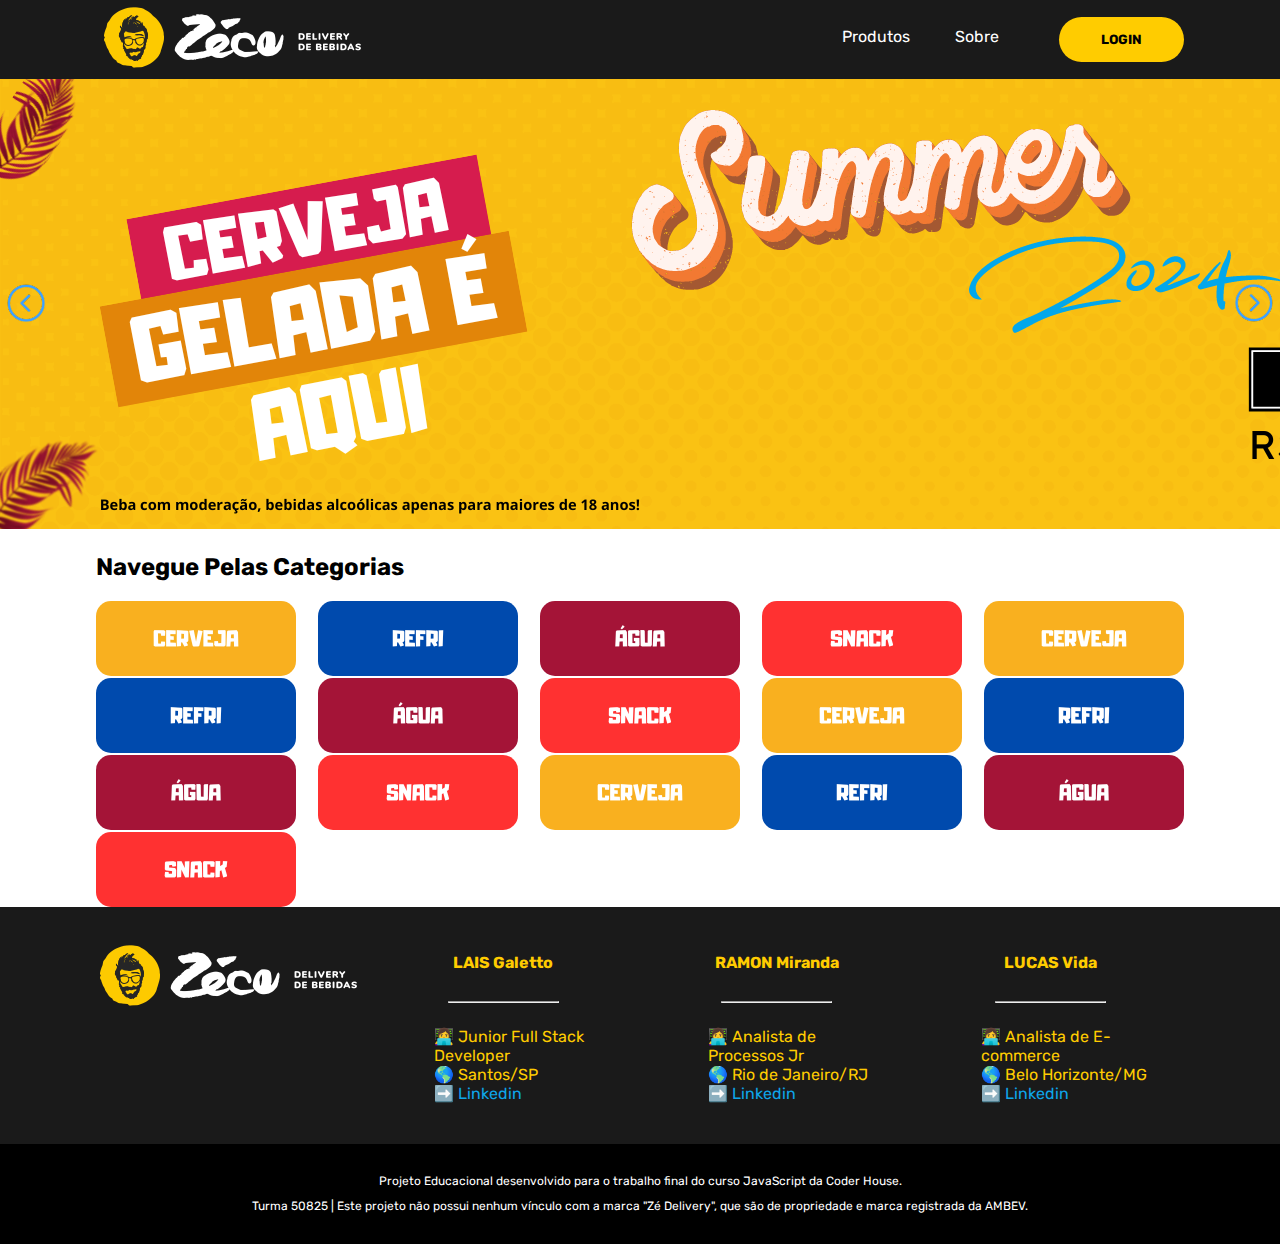
==== index.html @ 462e737e "Ajuste nos caminhos de arquivos da home" ====
<!DOCTYPE html>
<html lang="pt-br">

<head>
    <meta charset="UTF-8">
    <meta name="viewport" content="width=device-width, initial-scale=1.0">
    <!-- Metas Description | Keywords | Author -->
    <meta name="description" content="Explore nosso projeto educacional, inspirado no Zé Delivery, para dominar os conceitos fundamentais de JavaScript. 
    Através do curso da Coder House, construindo funcionalidades interativas e dinâmicas. Turma 50825 ">
    <meta name="keywords" content="Projeto Educacional, Zé Delivery Clone, Curso de JavaScript, Curso Coder House">
    <meta name="author" content="Lais Galetto, Ramon Miranda, Lucas Vida">
    <meta http-equiv="Content-Type" content="text/html; charset=UTF-8">
    <meta name="language" content="Portuguese">
    <!-- Favicon  -->
    <link rel="icon" href="/assets/img/favico.png" type="image/x-icon">
    <!-- CSS  -->
    <link rel="stylesheet" href="/assets/css/principal.css">
    <!-- Fonts -->
    <link rel="preconnect" href="https://fonts.googleapis.com">
    <link rel="preconnect" href="https://fonts.gstatic.com" crossorigin>
    <link
        href="https://fonts.googleapis.com/css2?family=Montserrat:ital,wght@0,400;0,500;0,600;0,900;1,400&family=Rubik:ital,wght@0,500;1,400;1,500&display=swap"
        rel="stylesheet">
    <!-- Title  -->
    <title> Zeca Delivery - Projeto Educacional </title>
</head>

<body>
    <header>
        <div class="container">
            <nav class="menu-principal">
                <div class="logo">
                    <a href="/index.html">
                        <img src="/assets/img/logotipo-zeca-delivery.png" alt="Logotipo Zeca Delivery">
                    </a>
                </div>
                <div class="menu">
                    <ul>
                        <a href="/paginas/catalogo.html">
                            <li>Produtos</li>
                        </a>
                        <a href="/paginas/sobre.html">
                            <li>Sobre</li>
                        </a>
                        <a href="/login.html">
                            <button class="btn-login">
                                LOGIN
                            </button>
                        </a>
                    </ul>
                </div>
            </nav>
        </div>
    </header>
    <main>
        <section class="banner-home">
            <div class="slide">
                <div class="slider-banners">
                    <img src="assets/img/banner-zecadelivery-desktop-01.png" alt="Banner Zeca Delivery">
                </div>
                <div class="slider-controls">
                    <button id="btn-slider-prev"> <img src="assets/img/seta-anterior.png" alt=""></button>
                    <button id="btn-slider-next"><img src="assets/img/seta-proximo.png" alt=""></button>
                </div>
            </div>
        </section>

        <section class="categorias">
            <div class="container">
                <h2>Navegue Pelas Categorias</h2>

                <div class="sub-categorias">
                    <img src="assets/img/mini-banner-categoria-cerveja.png" alt="Categoria Cerveja">
                    <img src="assets/img/mini-banner-categoria-refri.png" alt="Categoria Refri">
                    <img src="assets/img/mini-banner-categoria-agua.png" alt="Categoria Água">
                    <img src="assets/img/mini-banner-categoria-snack.png" alt="Categoria Snack">
                    <img src="assets/img/mini-banner-categoria-cerveja.png" alt="Categoria Cerveja">
                    <img src="assets/img/mini-banner-categoria-refri.png" alt="Categoria Refri">
                    <img src="assets/img/mini-banner-categoria-agua.png" alt="Categoria Água">
                    <img src="assets/img/mini-banner-categoria-snack.png" alt="Categoria Snack">
                    <img src="assets/img/mini-banner-categoria-cerveja.png" alt="Categoria Cerveja">
                    <img src="assets/img/mini-banner-categoria-refri.png" alt="Categoria Refri">
                    <img src="assets/img/mini-banner-categoria-agua.png" alt="Categoria Água">
                    <img src="assets/img/mini-banner-categoria-snack.png" alt="Categoria Snack">
                    <img src="assets/img/mini-banner-categoria-cerveja.png" alt="Categoria Cerveja">
                    <img src="assets/img/mini-banner-categoria-refri.png" alt="Categoria Refri">
                    <img src="assets/img/mini-banner-categoria-agua.png" alt="Categoria Água">
                    <img src="assets/img/mini-banner-categoria-snack.png" alt="Categoria Snack">
                </div>
            </div>

        </section>

    </main>
    <footer>
        <div class="container">
            <div class="footer-top">
                <div class="cards-dev">
                    <img src="/assets/img/logotipo-zeca-delivery.png" alt="Logotipo Zeca Delivery">
                </div>
                <div class="cards-dev">
                    <h4>
                        LAIS Galetto
                    </h4>
                    <hr>
                    <ul>
                        <li> 👩‍💻 Junior Full Stack Developer </li>
                        <li> 🌎 Santos/SP </li>
                        <a href="https://www.linkedin.com/in/laisgaletto/" target="_blank"
                            aria-label="Perfil do Linkedin da Lais Galetto">
                            <li> ➡️ Linkedin </li>
                        </a>
                    </ul>
                </div>
                <div class="cards-dev">
                    <h4>
                        RAMON Miranda
                    </h4>
                    <hr>
                    <ul>
                        <li> 👩‍💻 Analista de Processos Jr </li>
                        <li> 🌎 Rio de Janeiro/RJ</li>
                        <a href="https://www.linkedin.com/in/ramonmiranda98/" target="_blank"
                            aria-label="Perfil do Linkedin do Ramon Miranda">
                            <li> ➡️ Linkedin </li>
                        </a>
                    </ul>
                </div>
                <div class="cards-dev">
                    <h4>
                        LUCAS Vida
                    </h4>
                    <hr>
                    <ul>
                        <li> 👩‍💻 Analista de E-commerce </li>
                        <li> 🌎 Belo Horizonte/MG </li>
                        <a href="https://www.linkedin.com/in/lucas-vida/" target="_blank"
                            aria-label="Perfil do Linkedin do Lucas Vida">
                            <li> ➡️ Linkedin </li>
                        </a>
                    </ul>
                </div>
            </div>
        </div>
        <div class="footer-end">
            Projeto Educacional desenvolvido para o trabalho final do curso JavaScript da Coder House.<br>
            Turma 50825 | Este projeto não possui nenhum vínculo com a marca "Zé Delivery", que são de propriedade
            e marca registrada da AMBEV.
        </div>
    </footer>
    <script src="assets/js/slider-home.js"></script>
</body>

</html>
---- assets/css/principal.css ----
/* RESET CSS */
body{
    box-sizing: border-box;
    margin: 0;
            padding: 0;}


html{
    list-style: none;
    outline: none;
    font-family: var(--font-principal);
}


/* ROOT CSS */

:root{
    --font-principal: 'Rubik', sans-serif; 
    --font-secundaria: 'Montserrat', sans-serif;
    --cor-menu: #1A1A1A;
    --cor-amarelo: #FFCC00;
}

@layer estilo-geral{
    .container{
        width: 85%;
        margin: 0 auto;
    }
}


@layer menu {
    header{
        background-color: var(--cor-menu);
        display: flex;
        justify-content: center;
    }
    .menu-principal{
        display: flex;
        justify-content:space-between;
        align-items: center;
        position: sticky;
        cursor: pointer;
    }
    .menu li{
        display: block;
        float: left;
        margin-left: 25px !important;
        color: rgb(255, 255, 255);
        padding: 10px;
    }

    .btn-login {
        width: 125px;
        border: 0;
        font-family: var(--font-principal);
        background-color:var(--cor-amarelo);
        font-weight: bold;
        text-align: center;
        border-radius: 35px;
        margin-left: 50px !important;
        padding: 15px;
        color: #000;
        cursor: pointer;
    }
}

@layer slider-banner-home{

    .slide{
        max-width: 1920px;
        display: flex;
        flex-direction: column;
        overflow-x: hidden;
    }
    .slider-banners{
        border-radius: 5px;
    }
    #btn-slider-prev,
    #btn-slider-next {
        color: inherit;
        border: none;
        background-color: inherit;
        cursor: pointer;
    }


    .slider-controls{
        width: 100%;
        height: 450px;
        display: flex;
        justify-content: space-between;
        align-items: center;
        position: absolute;
    }
}


@layer home-coteudo{
    .sub-categorias{
        width: 100%;
        min-height: 250px;
        display: flex;
        justify-content: space-between;
        align-items: center;
        flex-wrap: wrap;
        gap: 2px;
    }

    .sub-categorias img{
        border-radius: 15px;
    }
}

@layer footer{
    footer{
        background-color: var(--cor-menu);
        width: 100%;
    }
    .footer-top{
        display: flex;
        justify-content: space-between;
        align-items: center;
    }
    .cards-dev{
        width: 20%;
        min-height: 175px;
        padding: 25px;
        color: var(--cor-amarelo);
        display: flex;
        align-items: center;
        flex-direction: column;
    }
    .cards-dev a {
        text-decoration: none;
        color: #0ea5e9;
    }
    .cards-dev li {
        list-style-type:none;
    }
    .cards-dev hr{
        width: 50%;
    }

    .cards-dev h4 {
     text-align: center;
    }
    .footer-end{
        bottom: 0;
        background-color:#000;
        text-align: center;
        font-size: 0.75em;
        line-height: 25px;
        padding: 25px;
        color: #FFF;
    }
}


@layer mobile {

    @media screen and (max-width:600px){

        @layer menu {
            .menu-principal{
               flex-direction: column;
               color: #FFF;
            }
           }


       @layer footer {
        .footer-top{
            flex-direction: column;
        }

        .cards-dev{
            width: 100%;
            min-height: 0;
            padding: 5px;
        }
       }
    }
}
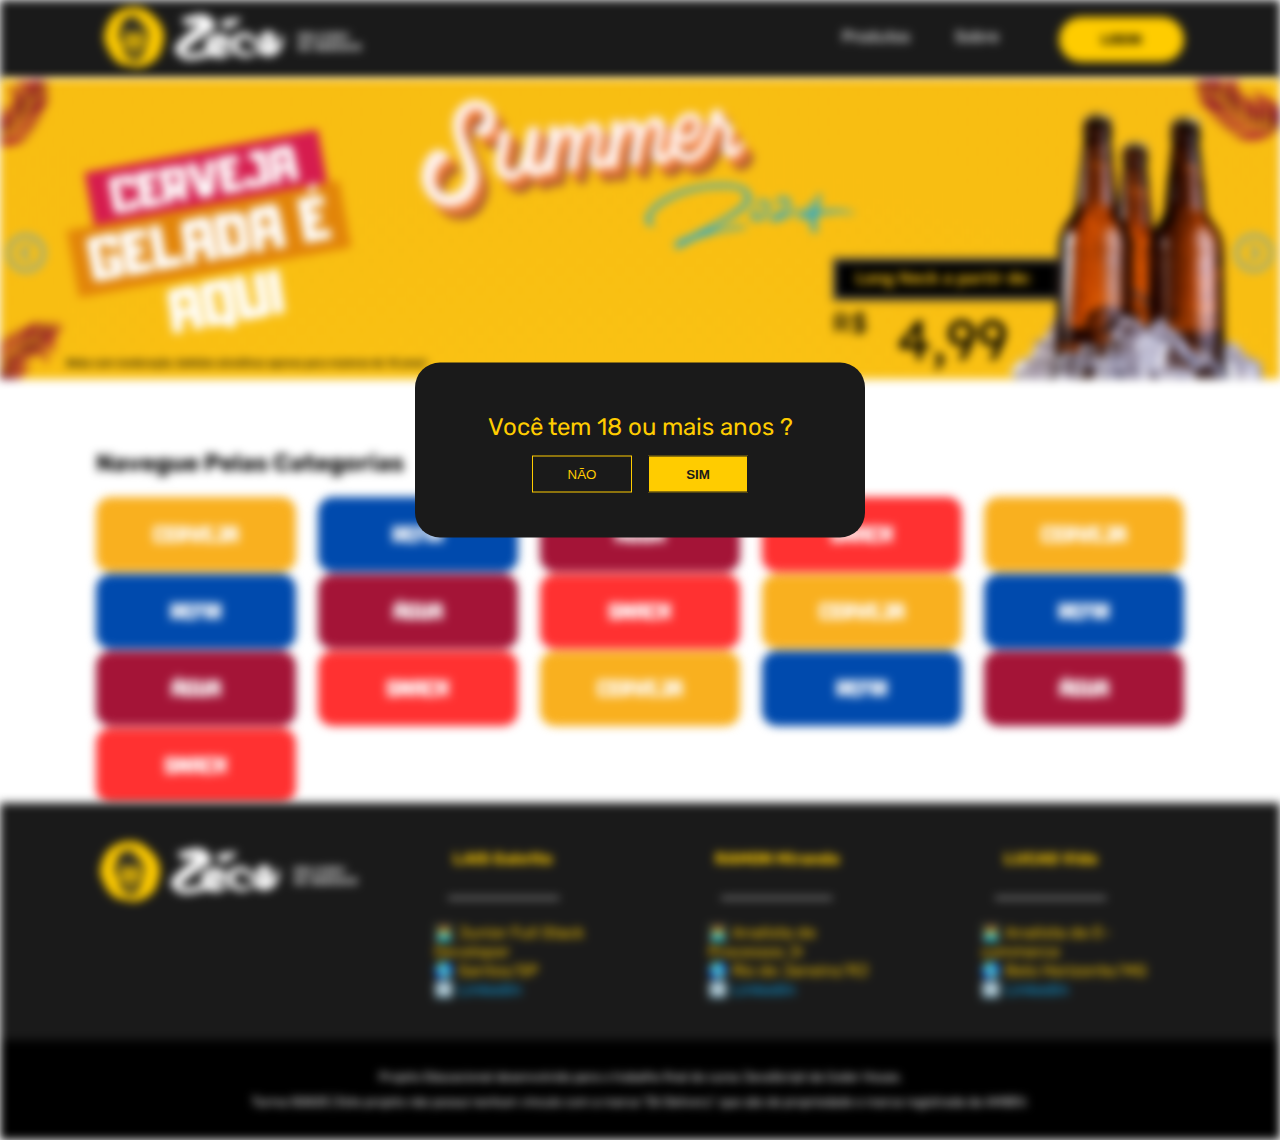
==== commit cd634b05: "Inclusão do Modal e Melhorias no CSS" ====
--- a/index.html
+++ b/index.html
@@ -12,9 +12,12 @@
     <meta http-equiv="Content-Type" content="text/html; charset=UTF-8">
     <meta name="language" content="Portuguese">
     <!-- Favicon  -->
-    <link rel="icon" href="/assets/img/favico.png" type="image/x-icon">
+    <link rel="icon" href="./assets/img/favico.png" type="image/x-icon">
     <!-- CSS  -->
-    <link rel="stylesheet" href="/assets/css/principal.css">
+    <link rel="stylesheet" href="./assets/css/principal.css">
+    <noscript>
+        <link rel="stylesheet" href="./assets/css/noscript.css">
+    </noscript>
     <!-- Fonts -->
     <link rel="preconnect" href="https://fonts.googleapis.com">
     <link rel="preconnect" href="https://fonts.gstatic.com" crossorigin>
@@ -24,25 +27,39 @@
     <!-- Title  -->
     <title> Zeca Delivery - Projeto Educacional </title>
 </head>
-
 <body>
+    <noscript>
+        <div class="container erro-center">
+            <img src="../assets/img/no-script.png" alt="Erro de Java Script"> <br><br>
+            <a href="https://support.google.com/admanager/answer/12654?hl=pt-BR"> Como habilitar o Java Script </a>
+        </div>
+    </noscript>
+    <section id="modal">
+             <div class="modal-text">
+                Você tem 18 ou mais anos ?
+                <div class="btn-modal">
+                    <button id="btn-modal-nao">NÃO</button>
+                    <button id="btn-modal-sim">SIM</button>
+                </div>
+             </div>
+    </section>
     <header>
         <div class="container">
             <nav class="menu-principal">
                 <div class="logo">
-                    <a href="/index.html">
-                        <img src="/assets/img/logotipo-zeca-delivery.png" alt="Logotipo Zeca Delivery">
+                    <a href="./index.html">
+                        <img src="./assets/img/logotipo-zeca-delivery.png" alt="Logotipo Zeca Delivery">
                     </a>
                 </div>
                 <div class="menu">
                     <ul>
-                        <a href="/paginas/catalogo.html">
+                        <a href="./paginas/catalogo.html">
                             <li>Produtos</li>
                         </a>
-                        <a href="/paginas/sobre.html">
+                        <a href="./paginas/sobre.html">
                             <li>Sobre</li>
                         </a>
-                        <a href="/login.html">
+                        <a href="./login.html">
                             <button class="btn-login">
                                 LOGIN
                             </button>
@@ -56,17 +73,18 @@
         <section class="banner-home">
             <div class="slide">
                 <div class="slider-banners">
-                    <img src="assets/img/banner-zecadelivery-desktop-01.png" alt="Banner Zeca Delivery">
+                    <img src="./assets/img/banner-zecadelivery-desktop-01.png" alt="Banner Zeca Delivery">
                 </div>
                 <div class="slider-controls">
-                    <button id="btn-slider-prev"> <img src="assets/img/seta-anterior.png" alt=""></button>
-                    <button id="btn-slider-next"><img src="assets/img/seta-proximo.png" alt=""></button>
+                    <button id="btn-slider-prev"> <img src="./assets/img/seta-anterior.png" alt=""></button>
+                    <button id="btn-slider-next"><img src="./assets/img/seta-proximo.png" alt=""></button>
                 </div>
             </div>
         </section>
 
         <section class="categorias">
             <div class="container">
+
                 <h2>Navegue Pelas Categorias</h2>
 
                 <div class="sub-categorias">
@@ -87,6 +105,7 @@
                     <img src="assets/img/mini-banner-categoria-agua.png" alt="Categoria Água">
                     <img src="assets/img/mini-banner-categoria-snack.png" alt="Categoria Snack">
                 </div>
+
             </div>
 
         </section>
@@ -96,7 +115,7 @@
         <div class="container">
             <div class="footer-top">
                 <div class="cards-dev">
-                    <img src="/assets/img/logotipo-zeca-delivery.png" alt="Logotipo Zeca Delivery">
+                    <img src="./assets/img/logotipo-zeca-delivery.png" alt="Logotipo Zeca Delivery">
                 </div>
                 <div class="cards-dev">
                     <h4>
@@ -148,7 +167,8 @@
             e marca registrada da AMBEV.
         </div>
     </footer>
-    <script src="assets/js/slider-home.js"></script>
+    <script src="./assets/js/modal.js"></script>
+    <script src="./assets/js/slider-home.js"></script>
 </body>
 
 </html>--- a/assets/css/principal.css
+++ b/assets/css/principal.css
@@ -65,14 +65,74 @@
     }
 }
 
+@layer modal {
+    #modal {
+        position: fixed;
+        top: 50%;
+        left: 50%;
+        transform: translate(-50%, -50%);
+        z-index: 100;
+        display: block;
+        width: 450px;
+        height: 175px;
+        background-color: var(--cor-menu);
+        font-size: 1.5em;
+        border-radius: 25px;
+    }
+
+    .modal-open {
+        filter: blur(5px);
+        pointer-events: none;
+    }
+
+
+    .modal-text {
+        display: flex;
+        flex-direction: column;
+        justify-content: flex-end;
+        color: var(--cor-amarelo);
+        text-align: center;
+        margin-top: 25px;
+        padding: 25px;
+    }
+
+    #modal button {
+        width: 100px;
+        padding: 10px;
+        margin-top: 15px;
+        background-color: var(--cor-menu);
+        color: var(--cor-amarelo);
+        border: 1px solid var(--cor-amarelo);
+        cursor: pointer;
+    }
+
+    #modal button:nth-child(2) {
+        width: 100px;
+        padding: 10px;
+        margin-top: 15px;
+        margin-left: 10px;
+        background-color: var(--cor-amarelo);
+        color: var(--cor-menu);
+        border: 1px solid var(--cor-menu);     cursor: pointer;
+        font-weight: bolder;
+    }
+
+}
+
 @layer slider-banner-home{
 
     .slide{
-        max-width: 1920px;
+        width: 100%;
+        height: 350px;
         display: flex;
         flex-direction: column;
         overflow-x: hidden;
     }
+
+    .slide img{
+        width: 100%;
+    }
+
     .slider-banners{
         border-radius: 5px;
     }
@@ -87,7 +147,7 @@
 
     .slider-controls{
         width: 100%;
-        height: 450px;
+        height: 350px;
         display: flex;
         justify-content: space-between;
         align-items: center;
@@ -156,6 +216,13 @@
     }
 }
 
+@layer erro {
+    .erro-center{
+        text-align: center;
+        width: 100%;
+    }
+}
+
 
 @layer mobile {
 
@@ -165,6 +232,29 @@
             .menu-principal{
                flex-direction: column;
                color: #FFF;
+            }
+           }
+
+           @layer lider-banner-home {
+            .slide{
+                width: 100%;
+                height: 250px;
+                display: flex;
+                flex-direction: column;
+                overflow-x: hidden;
+            }
+        
+            .slide img{
+                width: 100%;
+            }
+        
+            .slider-controls{
+                width: 100%;
+                height: 250px;
+                display: flex;
+                justify-content: space-between;
+                align-items: center;
+                position: absolute;
             }
            }
 
--- a/assets/css/noscript.css
+++ b/assets/css/noscript.css
@@ -0,0 +1,8 @@
+header, main, footer, #modal{
+    display: none;
+}
+
+.erro-center{
+    text-align: center;
+    width: 100%;
+}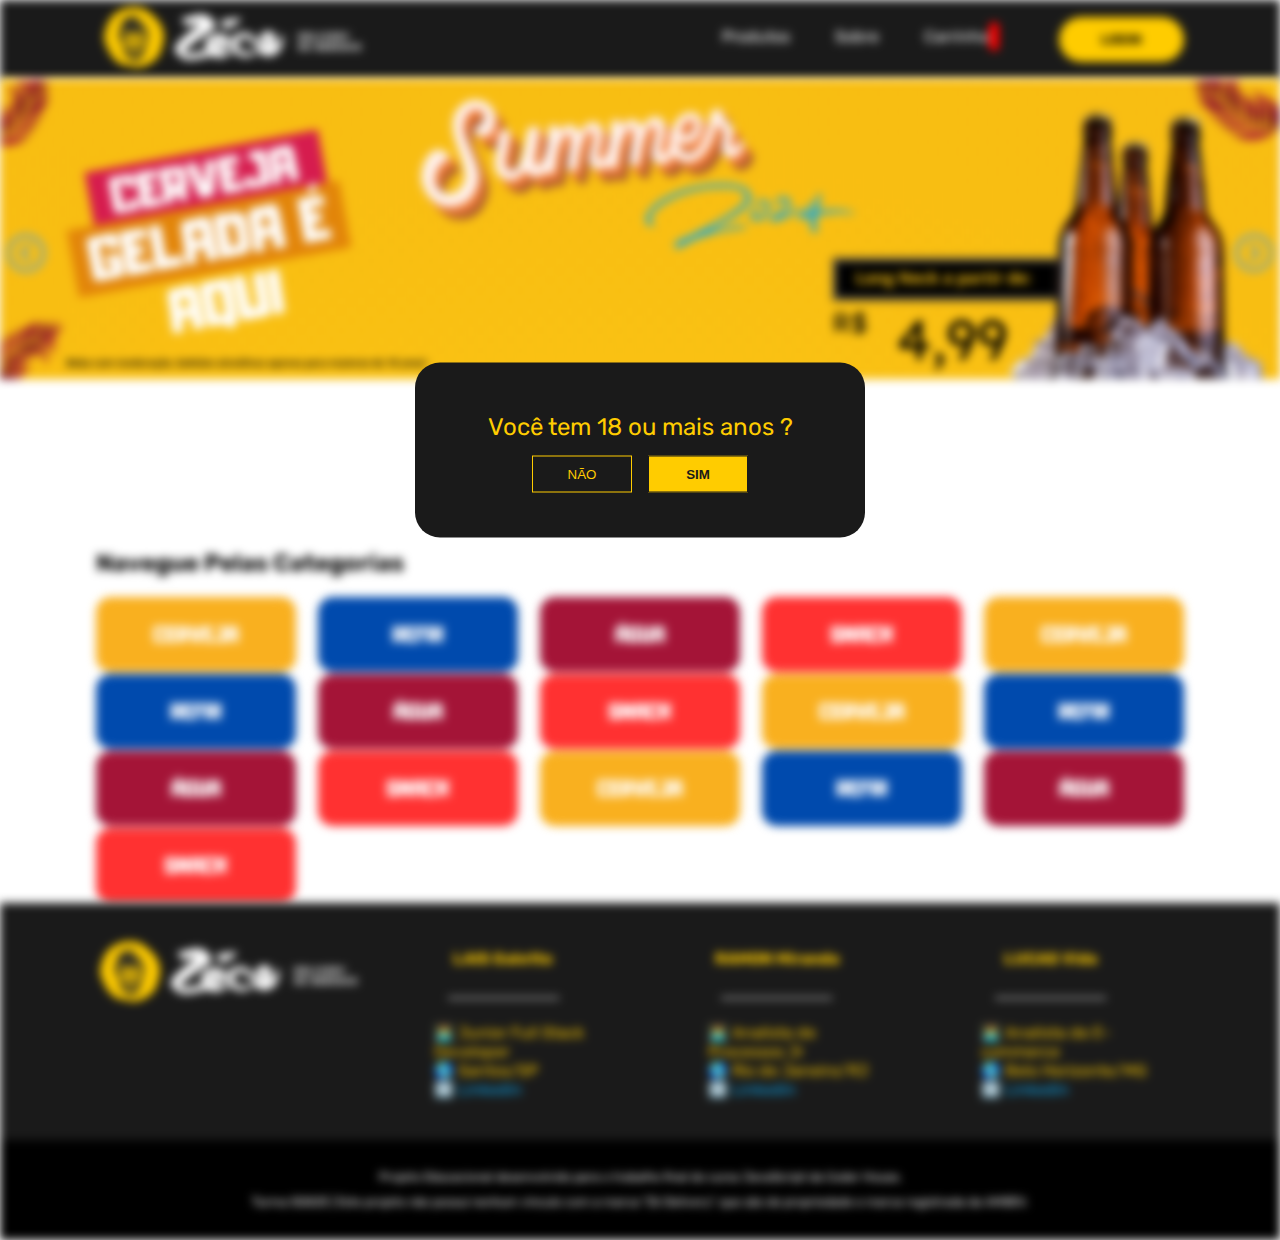
==== commit 32342d45: "Ajuste no Menu | Ajuste no CSS do Carrinho" ====
--- a/index.html
+++ b/index.html
@@ -53,13 +53,16 @@
                 </div>
                 <div class="menu">
                     <ul>
-                        <a href="./paginas/catalogo.html">
+                        <a href="../paginas/catalogo.html">
                             <li>Produtos</li>
                         </a>
-                        <a href="./paginas/sobre.html">
+                        <a href="../paginas/sobre.html">
                             <li>Sobre</li>
                         </a>
-                        <a href="./login.html">
+                        <a href="../paginas/carrinho.html">
+                            <li>Carrinho <span class="icone-carrinho"></span></li>
+                        </a>
+                        <a href="../login.html">
                             <button class="btn-login">
                                 LOGIN
                             </button>
@@ -169,6 +172,7 @@
     </footer>
     <script src="./assets/js/modal.js"></script>
     <script src="./assets/js/slider-home.js"></script>
+    <script src="./assets/js/principal.js"></script>
 </body>
 
 </html>--- a/assets/css/principal.css
+++ b/assets/css/principal.css
@@ -25,6 +25,10 @@
     .container{
         width: 85%;
         margin: 0 auto;
+    }
+
+    button{
+        cursor: pointer;
     }
 }
 
@@ -48,6 +52,18 @@
         margin-left: 25px !important;
         color: rgb(255, 255, 255);
         padding: 10px;
+    }
+
+    .menu ul{
+        display: flex;
+        justify-content: space-between;
+    }
+
+    .icone-carrinho{
+        border-radius: 25px;
+        background-color: red;
+        padding: 5px;
+        color: #FFF;
     }
 
     .btn-login {
@@ -123,7 +139,7 @@
 
     .slide{
         width: 100%;
-        height: 350px;
+        height: 450px;
         display: flex;
         flex-direction: column;
         overflow-x: hidden;
@@ -222,7 +238,6 @@
         width: 100%;
     }
 }
-
 
 @layer mobile {
 
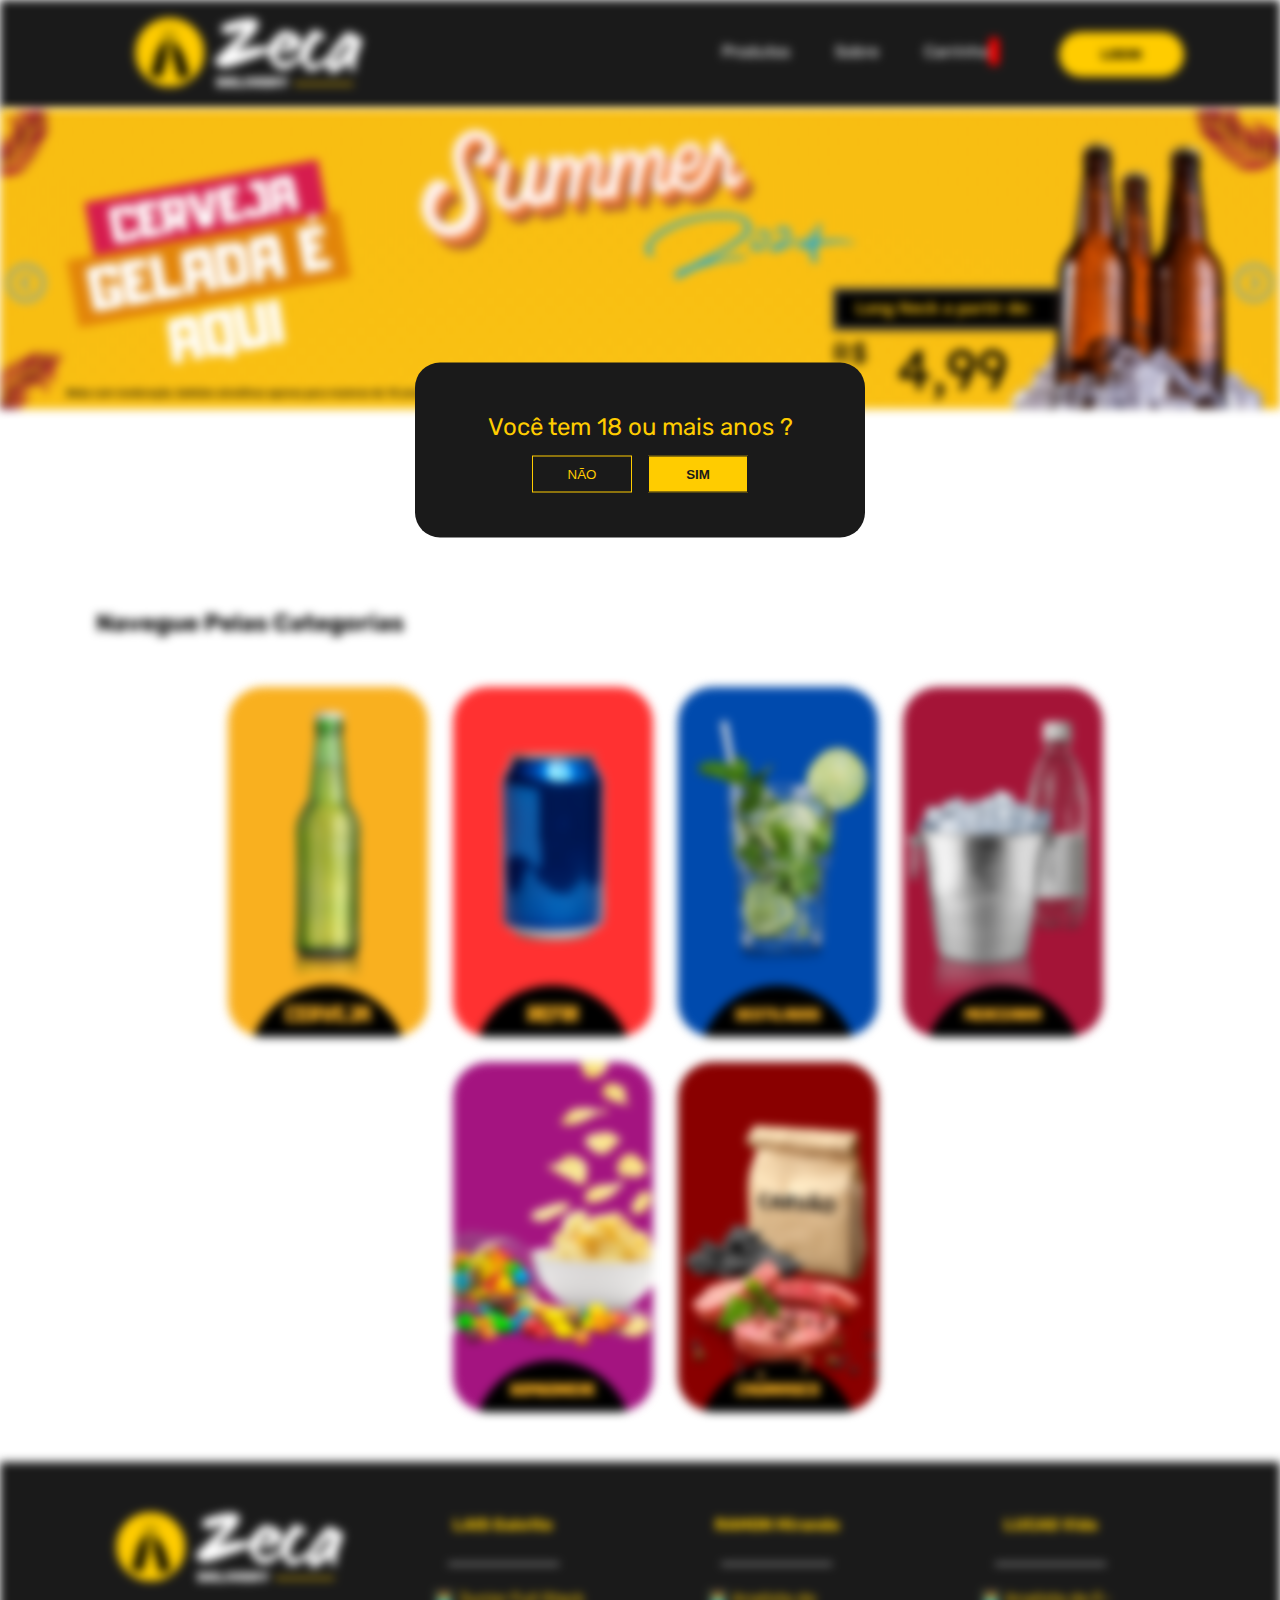
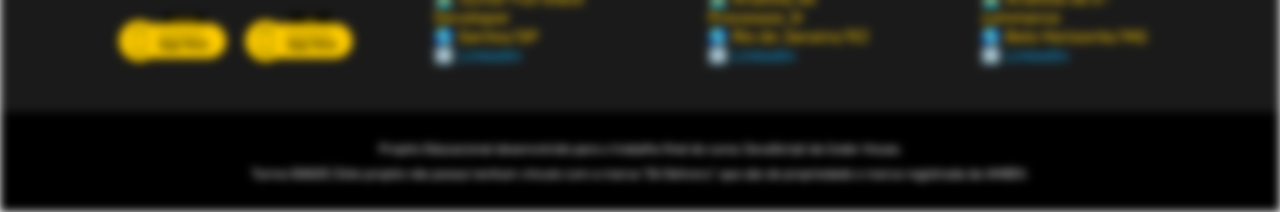
==== commit ced416d0: "Ajuste da Logo | Ajuste Home | Ajuste CSS" ====
--- a/index.html
+++ b/index.html
@@ -27,6 +27,7 @@
     <!-- Title  -->
     <title> Zeca Delivery - Projeto Educacional </title>
 </head>
+
 <body>
     <noscript>
         <div class="container erro-center">
@@ -35,13 +36,13 @@
         </div>
     </noscript>
     <section id="modal">
-             <div class="modal-text">
-                Você tem 18 ou mais anos ?
-                <div class="btn-modal">
-                    <button id="btn-modal-nao">NÃO</button>
-                    <button id="btn-modal-sim">SIM</button>
-                </div>
-             </div>
+        <div class="modal-text">
+            Você tem 18 ou mais anos ?
+            <div class="btn-modal">
+                <button id="btn-modal-nao">NÃO</button>
+                <button id="btn-modal-sim">SIM</button>
+            </div>
+        </div>
     </section>
     <header>
         <div class="container">
@@ -53,16 +54,16 @@
                 </div>
                 <div class="menu">
                     <ul>
-                        <a href="../paginas/catalogo.html">
+                        <a href="./paginas/catalogo.html">
                             <li>Produtos</li>
                         </a>
-                        <a href="../paginas/sobre.html">
+                        <a href="./paginas/sobre.html">
                             <li>Sobre</li>
                         </a>
-                        <a href="../paginas/carrinho.html">
+                        <a href="./paginas/carrinho.html">
                             <li>Carrinho <span class="icone-carrinho"></span></li>
                         </a>
-                        <a href="../login.html">
+                        <a href="./paginas/login.html">
                             <button class="btn-login">
                                 LOGIN
                             </button>
@@ -79,8 +80,25 @@
                     <img src="./assets/img/banner-zecadelivery-desktop-01.png" alt="Banner Zeca Delivery">
                 </div>
                 <div class="slider-controls">
-                    <button id="btn-slider-prev"> <img src="./assets/img/seta-anterior.png" alt=""></button>
-                    <button id="btn-slider-next"><img src="./assets/img/seta-proximo.png" alt=""></button>
+                    <button id="btn-slider-prev"> <img src="./assets/img/seta-anterior.png"
+                            alt="Botão Anterior"></button>
+                    <button id="btn-slider-next"><img src="./assets/img/seta-proximo.png" alt="Botão Próximo"></button>
+                </div>
+            </div>
+        </section>
+
+        <!-- Slider Móbile -->
+
+        <section class="banner-home-mobile">
+            <div class="slide">
+                <div class="slider-banners-mob">
+                    <img src="./assets/img/banner-zecadelivery-mobile-01.png" alt="Banner Zeca Delivery">
+                </div>
+                <div class="slider-controls">
+                    <button id="btn-slider-prev-mob"> <img src="./assets/img/seta-anterior.png"
+                            alt="Botão Anterior"></button>
+                    <button id="btn-slider-next-mob"><img src="./assets/img/seta-proximo.png"
+                            alt="Botão Próximo"></button>
                 </div>
             </div>
         </section>
@@ -91,22 +109,16 @@
                 <h2>Navegue Pelas Categorias</h2>
 
                 <div class="sub-categorias">
-                    <img src="assets/img/mini-banner-categoria-cerveja.png" alt="Categoria Cerveja">
-                    <img src="assets/img/mini-banner-categoria-refri.png" alt="Categoria Refri">
-                    <img src="assets/img/mini-banner-categoria-agua.png" alt="Categoria Água">
-                    <img src="assets/img/mini-banner-categoria-snack.png" alt="Categoria Snack">
-                    <img src="assets/img/mini-banner-categoria-cerveja.png" alt="Categoria Cerveja">
-                    <img src="assets/img/mini-banner-categoria-refri.png" alt="Categoria Refri">
-                    <img src="assets/img/mini-banner-categoria-agua.png" alt="Categoria Água">
-                    <img src="assets/img/mini-banner-categoria-snack.png" alt="Categoria Snack">
-                    <img src="assets/img/mini-banner-categoria-cerveja.png" alt="Categoria Cerveja">
-                    <img src="assets/img/mini-banner-categoria-refri.png" alt="Categoria Refri">
-                    <img src="assets/img/mini-banner-categoria-agua.png" alt="Categoria Água">
-                    <img src="assets/img/mini-banner-categoria-snack.png" alt="Categoria Snack">
-                    <img src="assets/img/mini-banner-categoria-cerveja.png" alt="Categoria Cerveja">
-                    <img src="assets/img/mini-banner-categoria-refri.png" alt="Categoria Refri">
-                    <img src="assets/img/mini-banner-categoria-agua.png" alt="Categoria Água">
-                    <img src="assets/img/mini-banner-categoria-snack.png" alt="Categoria Snack">
+                    <img src="assets/img/mini-banner-categoria-cerveja.png" class="mini-banner" alt="Categoria Cerveja">
+                    <img src="assets/img/mini-banner-categoria-refri.png" class="mini-banner" alt="Categoria Refri">
+                    <img src="assets/img/mini-banner-categoria-destilado.png" class="mini-banner"
+                        alt="Categoria Destilados">
+                    <img src="assets/img/mini-banner-categoria-mercearia.png" class="mini-banner"
+                        alt="Categoria Mercearia">
+                    <img src="assets/img/mini-banner-categoria-bombonieres.png" class="mini-banner"
+                        alt="Categoria Bomboniere">
+                    <img src="assets/img/mini-banner-categoria-churrasco.png" class="mini-banner"
+                        alt="Categoria Churrasco">
                 </div>
 
             </div>
@@ -118,7 +130,7 @@
         <div class="container">
             <div class="footer-top">
                 <div class="cards-dev">
-                    <img src="./assets/img/logotipo-zeca-delivery.png" alt="Logotipo Zeca Delivery">
+                    <img src="./assets/img/logotipo-zeca-delivery-footer.png" alt="Logotipo Zeca Delivery">
                 </div>
                 <div class="cards-dev">
                     <h4>
--- a/assets/css/principal.css
+++ b/assets/css/principal.css
@@ -2,13 +2,15 @@
 body{
     box-sizing: border-box;
     margin: 0;
-            padding: 0;}
+    padding: 0;
+}
 
 
 html{
     list-style: none;
     outline: none;
     font-family: var(--font-principal);
+    scroll-behavior: smooth;
 }
 
 
@@ -38,6 +40,9 @@
         background-color: var(--cor-menu);
         display: flex;
         justify-content: center;
+    }
+    .logo{
+        padding: 15px;
     }
     .menu-principal{
         display: flex;
@@ -169,22 +174,43 @@
         align-items: center;
         position: absolute;
     }
+    .banner-home-mobile{
+        display: none;
+    }
 }
 
 
 @layer home-coteudo{
+    .categorias{
+        margin-top: 50px;
+    }
     .sub-categorias{
         width: 100%;
-        min-height: 250px;
-        display: flex;
-        justify-content: space-between;
+        min-height: 350px;
+        margin-top: 25px;
+        margin-bottom: 25px;
+        display: flex;
+        justify-content: center;
         align-items: center;
         flex-wrap: wrap;
-        gap: 2px;
-    }
-
-    .sub-categorias img{
-        border-radius: 15px;
+        gap: 25px;
+        padding: 25px;
+    }
+
+    .mini-banner{
+        cursor: pointer;
+    }
+
+    .mini-banner:hover{
+        scale: 1.1;
+        transition: 1s;
+        border-radius: 0px;
+    }
+
+    .mini-banner:not(:hover){
+        scale: 1;
+        transition: 1s;
+        border-radius: 35px;
     }
 }
 
@@ -250,7 +276,7 @@
             }
            }
 
-           @layer lider-banner-home {
+           @layer slider-banner-home {
             .slide{
                 width: 100%;
                 height: 250px;
@@ -271,8 +297,19 @@
                 align-items: center;
                 position: absolute;
             }
+            .banner-home{
+                display: none;
+            }
+            .banner-home-mobile{
+                display: block;
+            }
            }
 
+        @layer conteud-home{
+            .sub-categorias {
+                width: auto;
+         }
+        }
 
        @layer footer {
         .footer-top{
@@ -283,8 +320,11 @@
             width: 100%;
             min-height: 0;
             padding: 5px;
+            display: block;
         }
-       }
-    }
-}
-
+
+        .cards-dev img{
+            width: 100%;
+        }
+    }
+}}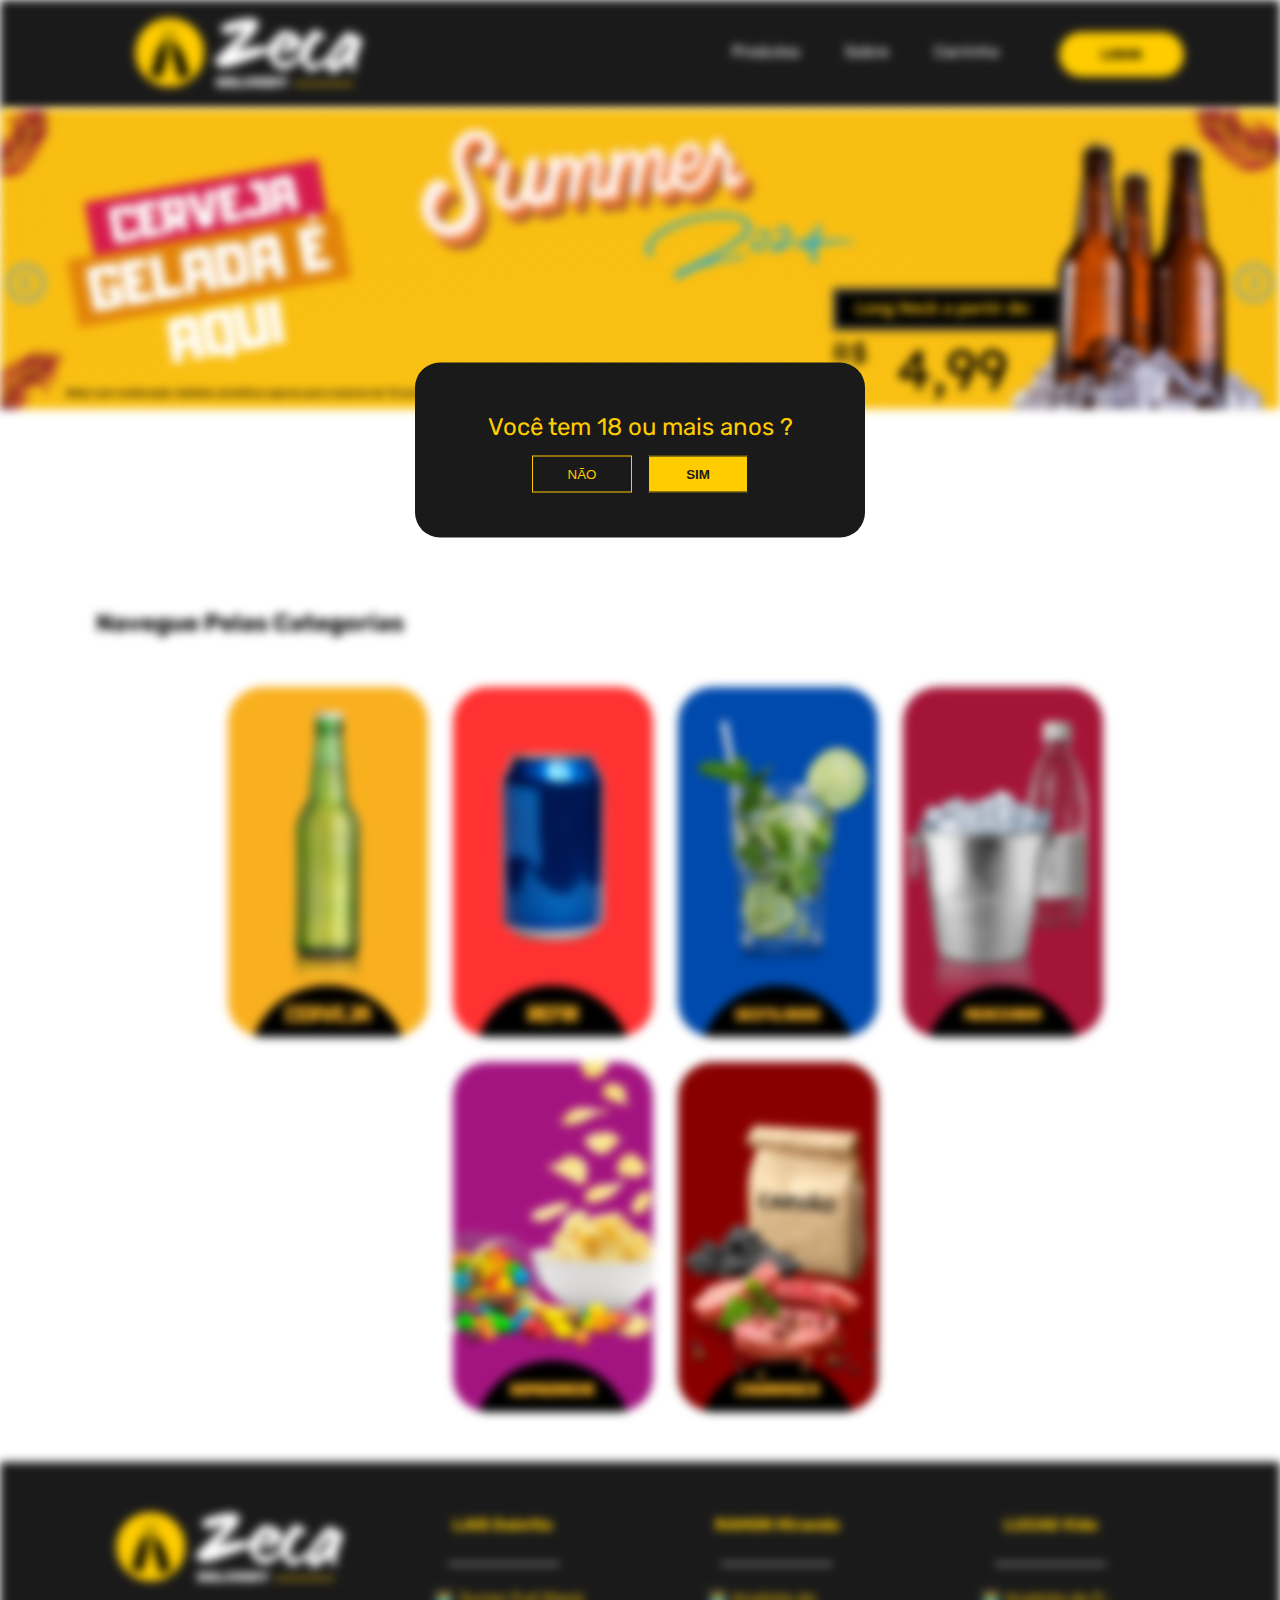
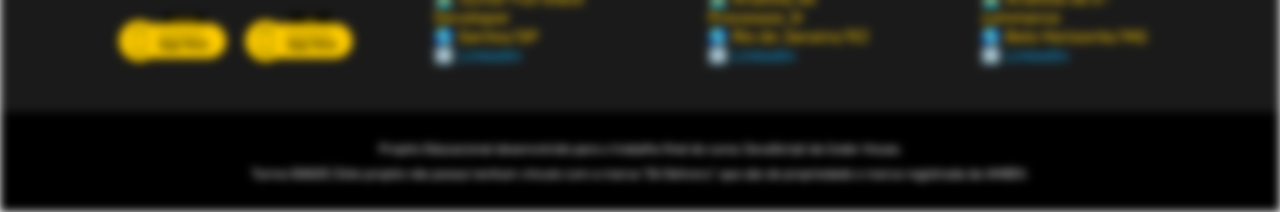
==== commit 6054b195: "Inclusão de Mensagem de Carrinho Vazio | Ícone de Carrinho no Catálogo" ====
--- a/index.html
+++ b/index.html
@@ -29,12 +29,14 @@
 </head>
 
 <body>
+    <!-- Verificação do No Script -->
     <noscript>
         <div class="container erro-center">
             <img src="../assets/img/no-script.png" alt="Erro de Java Script"> <br><br>
             <a href="https://support.google.com/admanager/answer/12654?hl=pt-BR"> Como habilitar o Java Script </a>
         </div>
     </noscript>
+    <!-- Modal de Verificação da Idade -->
     <section id="modal">
         <div class="modal-text">
             Você tem 18 ou mais anos ?
@@ -45,6 +47,31 @@
         </div>
     </section>
     <header>
+        <!-- Menu Móbile Off Canvas -->
+        <nav class="menu-off-canvas">
+
+            <div class="close-menu">
+                <span> ❌ </span>
+            </div>
+            <ul>
+                <a href="./index.html">
+                    <li class="item-menu">🏠 HOME </li>
+                </a>
+                <a href="./paginas/catalogo.html"">
+                        <li class=" item-menu">🍻 PRODUTOS </li>
+                </a>
+                <a href="./paginas/sobre.html">
+                    <li class="item-menu">👩🏻‍💻 SOBRE </li>
+                </a>
+                <a href="./paginas/carrinho.html">
+                    <li class="item-menu">🛒 CARRINHO </li>
+                </a>
+                <a href="./paginas/login.html">
+                    <li class="btn-login-mobile"> LOGIN </li>
+                </a>
+            </ul>
+            </div>
+        </nav>
         <div class="container">
             <nav class="menu-principal">
                 <div class="logo">
@@ -61,7 +88,7 @@
                             <li>Sobre</li>
                         </a>
                         <a href="./paginas/carrinho.html">
-                            <li>Carrinho <span class="icone-carrinho"></span></li>
+                            <li>Carrinho</li>
                         </a>
                         <a href="./paginas/login.html">
                             <button class="btn-login">
@@ -69,6 +96,20 @@
                             </button>
                         </a>
                     </ul>
+                </div>
+                <!-- Menu Móbile -->
+                <div class="menu-mobile">
+                    <button class="btn-menu">
+                        ≡ MENU
+                    </button>
+                    <div class="logo-mobile">
+                        <a href="./index.html">
+                            <img src="./assets/img/logotipo-zeca-delivery-mobile.png" alt="Logotipo Zeca Delivery">
+                        </a>
+                    </div>
+                    <a href="./paginas/carrinho.html" class="carrinho-icone-mobile">
+                        <img src="./assets/img/icon-cart.png" alt="Icone Carrinho">
+                    </a>
                 </div>
             </nav>
         </div>
--- a/assets/css/principal.css
+++ b/assets/css/principal.css
@@ -34,12 +34,36 @@
     }
 }
 
+/*Scroll Bar */
+
+/* Works on Firefox */
+* {
+    scrollbar-width: thin;
+    scrollbar-color: black var(--cor-amarelo);
+  }
+  
+  /* Works on Chrome, Edge, and Safari */
+  *::-webkit-scrollbar {
+    width: 15px;
+  }
+  
+  *::-webkit-scrollbar-track {
+    background: rgb(0, 0, 0);
+  }
+  
+  *::-webkit-scrollbar-thumb {
+    background-color: var(--cor-amarelo);
+    border-radius: 20px;
+    border: solid black 5px;
+    height: 25px;
+  }
+
 
 @layer menu {
-    header{
+    header {
         background-color: var(--cor-menu);
-        display: flex;
-        justify-content: center;
+        /* display: flex;
+        justify-content: center; */
     }
     .logo{
         padding: 15px;
@@ -63,6 +87,15 @@
         display: flex;
         justify-content: space-between;
     }
+
+    .menu-mobile{
+        display: none;
+    }
+
+    .menu-off-canvas{
+        display: none;
+    }
+
 
     .icone-carrinho{
         border-radius: 25px;
@@ -265,15 +298,152 @@
     }
 }
 
+
 @layer mobile {
 
     @media screen and (max-width:600px){
 
+        .container{
+            width: 95%;
+        }
+
+        .logo{
+            display: none;
+        }
+
+        h1{
+            font-size: 1.5em;
+            text-align: center;
+        }
         @layer menu {
             .menu-principal{
                flex-direction: column;
                color: #FFF;
             }
+            .menu{
+                display: none;
+            }
+            .menu-mobile{
+                display: flex;
+                justify-content: space-between;
+                align-items: center;
+                width: 100%;
+                padding: 5px;
+            }
+
+            .btn-menu{
+                display: flex;
+                align-items: center;
+                justify-content: center;
+                width: 20%;
+                border: 0;
+                font-family: var(--font-principal);
+                background-color:var(--cor-amarelo);
+                font-weight: bold;
+                text-align: center;
+                border-radius: 35px;
+                padding: 9px;
+                font-size: 0.75em;
+                color: #000;
+                cursor: pointer;
+            }
+
+            .logo-mobile{
+                display: flex;
+                align-items: center;
+                justify-content: center;
+                width: 50%;
+            }
+            .carrinho-icone-mobile{
+                width: 20%;
+                display: flex;
+                align-items: center;
+                justify-content: center;
+            }
+           }
+
+           @layer menu-offcanvas{
+            .menu-off-canvas{
+                display: block;
+                position: absolute;
+                margin-left:-300px;  
+                width:250px;
+                height: 100vh;
+                background-color:#050e13;
+                transition: 1s;
+                z-index: 9;
+              }
+              
+              .menu-off-canvas ul a{
+                display: flex;
+                justify-content: center;
+                align-items: center;
+                flex-direction: column;
+                text-decoration: none;
+                color: var(--cor-amarelo);
+              }
+
+              .menu-off-canvas ul{
+               padding-left: 0;
+              }
+              
+              .close-menu{
+                  display: block;
+                  width: 100%;
+                  height: 65px;
+              }
+              
+              .close-menu span{
+                float:right;
+                width: 15px;
+                height: 15px;
+                padding:10px;
+                background-color: rgba(100,100, 100, 0.2);
+                border-radius:50%;
+                display: flex;
+                justify-content: center;
+                align-items: center;
+                margin-top: 15px;
+                margin-right: 15px;
+                transition: 0.5s;
+                cursor: pointer;
+                z-index: 2;
+              }
+              
+              .btn-login-mobile{
+                width: 85px;
+                text-align: center;
+                margin-top: 25px;
+                border: 0;
+                font-family: var(--font-principal);
+                background-color:var(--cor-amarelo);
+                font-weight: bold;
+                text-align: center;
+                border-radius: 35px;
+                padding: 9px;
+                font-size: 0.75em;
+                color: #000;
+                cursor: pointer;
+            }
+              
+              .item-menu{
+                  width: 80%;
+                  height:25px;
+                  padding: 10px;
+                  margin-top: 5px;
+                  display: flex;
+                  justify-content: flex-start;
+                  align-items: center;
+                  border-bottom: dashed 1px rgba(255, 238, 3, 0.295);
+              }
+              
+              .item-menu:hover{
+                  background-color: #4331a828;
+                  cursor: pointer;
+              }
+
+              
+              
            }
 
            @layer slider-banner-home {
@@ -305,7 +475,7 @@
             }
            }
 
-        @layer conteud-home{
+        @layer conteudo-home{
             .sub-categorias {
                 width: auto;
          }
